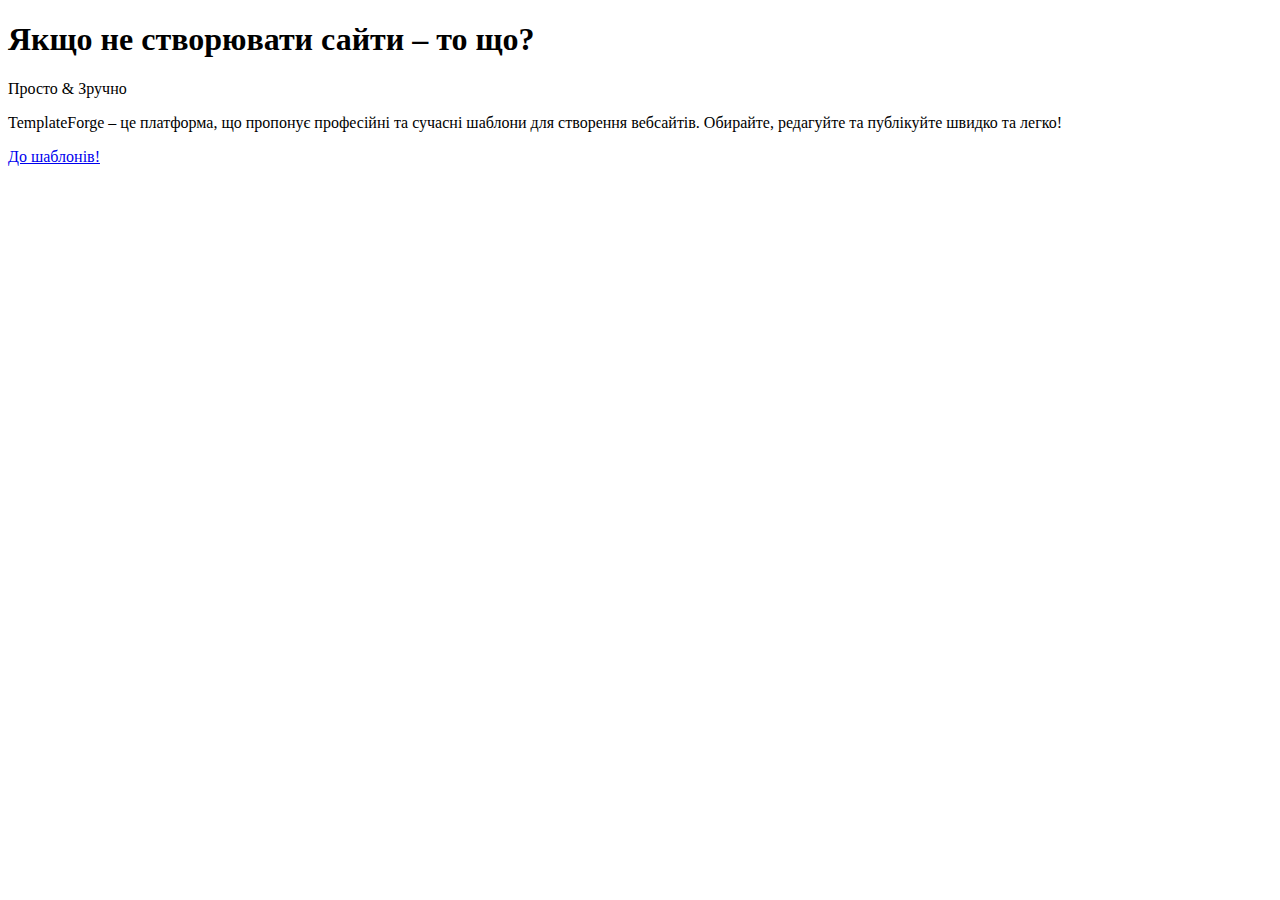
==== index.html @ 5776ce9b "gfdgdf" ====
<!DOCTYPE html>
<html lang="uk">
<head>
    <meta charset="UTF-8">
    <meta name="viewport" content="width=device-width, initial-scale=1.0">
    <title>TemplateForge</title>
    <link rel="stylesheet" href="styles.css">
    <link href="https://fonts.googleapis.com/css2?family=Montserrat:wght@300;400;700&display=swap" rel="stylesheet">
</head>
<body>
    <div class="hero">
        <div class="content">
            <h1>Якщо не створювати сайти – то що?</h1>
            <p class="subtitle">Просто & Зручно</p>
            <p class="description">
                TemplateForge – це платформа, що пропонує професійні та сучасні шаблони для створення вебсайтів. 
                Обирайте, редагуйте та публікуйте швидко та легко!
            </p>
            <a href="#" class="btn">До шаблонів!</a>
        </div>
    </div>
</body>
</html>
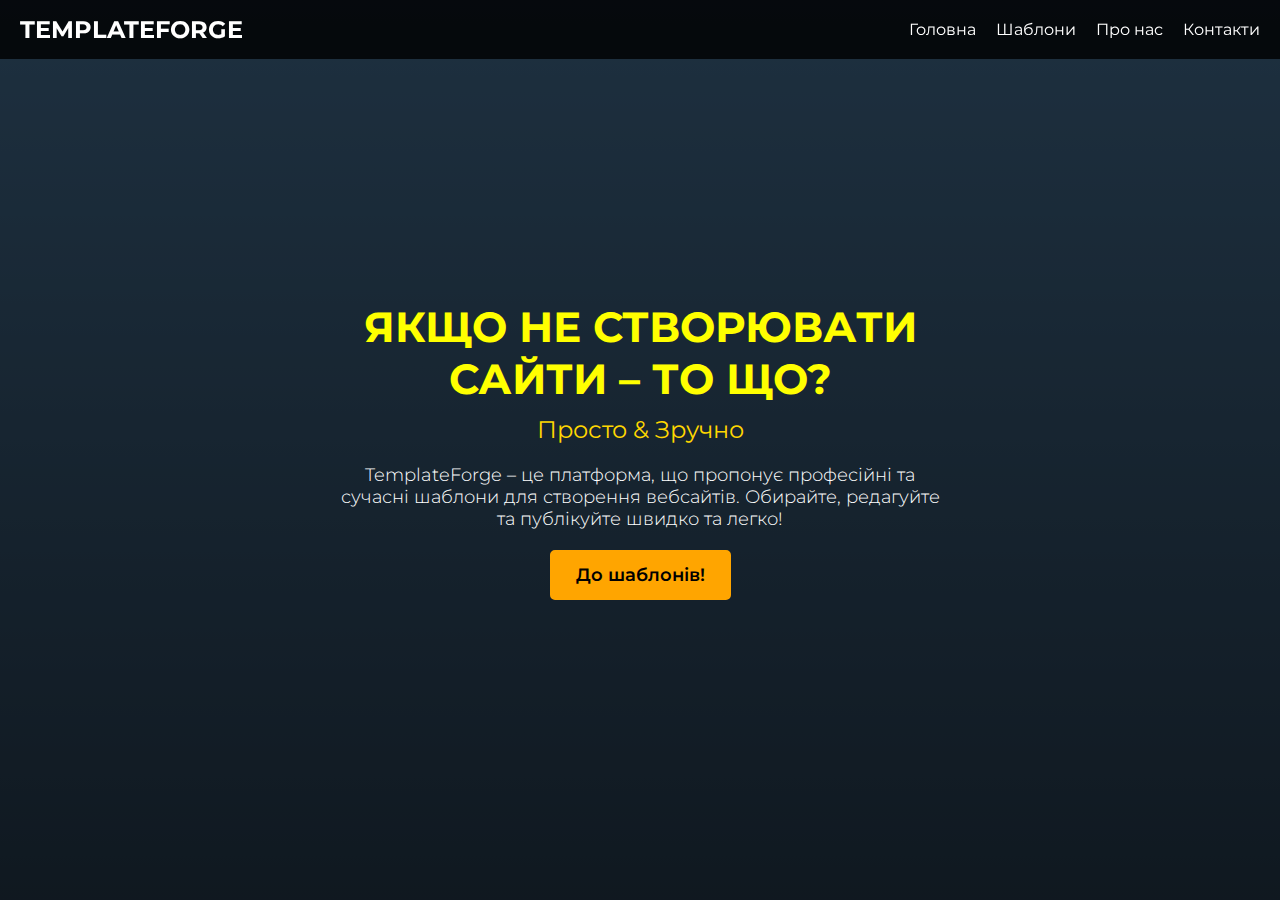
==== commit 87fbeff2: "golovna-stranica" ====
--- a/index.html
+++ b/index.html
@@ -4,10 +4,21 @@
     <meta charset="UTF-8">
     <meta name="viewport" content="width=device-width, initial-scale=1.0">
     <title>TemplateForge</title>
-    <link rel="stylesheet" href="styles.css">
-    <link href="https://fonts.googleapis.com/css2?family=Montserrat:wght@300;400;700&display=swap" rel="stylesheet">
+    <link rel="stylesheet" href="style.css">
+    <link href="https://fonts.googleapis.com/css2?family=Montserrat:wght@300;400;600;700&display=swap" rel="stylesheet">
 </head>
 <body>
+    <header>
+        <nav class="navbar">
+            <div class="logo">TemplateForge</div>
+            <ul class="nav-links">
+                <li><a href="#home">Головна</a></li>
+                <li><a href="#templates">Шаблони</a></li>
+                <li><a href="#about">Про нас</a></li>
+                <li><a href="#contact">Контакти</a></li>
+            </ul>
+        </nav>
+    </header>
     <div class="hero">
         <div class="content">
             <h1>Якщо не створювати сайти – то що?</h1>
@@ -16,8 +27,8 @@
                 TemplateForge – це платформа, що пропонує професійні та сучасні шаблони для створення вебсайтів. 
                 Обирайте, редагуйте та публікуйте швидко та легко!
             </p>
-            <a href="#" class="btn">До шаблонів!</a>
+            <a href="#templates" class="button">До шаблонів!</a>
         </div>
     </div>
 </body>
-</html>
+</html>--- a/style.css
+++ b/style.css
@@ -0,0 +1,122 @@
+
+* {
+    margin: 0;
+    padding: 0;
+    box-sizing: border-box;
+}
+
+body {
+    font-family: 'Montserrat', sans-serif;
+    background: linear-gradient(to bottom, #4b79a1, #283e51), url('background.jpg') no-repeat center center/cover;
+    height: 100vh;
+    color: black;
+    margin: 0;
+    padding: 0;
+}
+
+/* Навигационное меню */
+.navbar {
+    position: fixed;
+    top: 0;
+    width: 100%;
+    background: rgba(0, 0, 0, 0.8);
+    padding: 15px 20px;
+    display: flex;
+    justify-content: space-between;
+    align-items: center;
+    z-index: 1000;
+}
+
+.logo {
+    color: white;
+    font-size: 24px;
+    font-weight: 700;
+    text-transform: uppercase;
+}
+
+.nav-links {
+    list-style: none;
+    display: flex;
+}
+
+.nav-links li {
+    margin-left: 20px;
+}
+
+.nav-links a {
+    color: white;
+    text-decoration: none;
+    font-size: 16px;
+    transition: color 0.3s;
+}
+
+.nav-links a:hover {
+    color: #FFA500;
+}
+
+/* Hero секция */
+.hero {
+    width: 100%;
+    height: 100vh;
+    background: rgba(0, 0, 0, 0.6);
+    display: flex;
+    justify-content: center;
+    align-items: center;
+    text-align: center;
+}
+
+.content {
+    max-width: 600px;
+    color: white;
+    animation: fadeIn 1.5s ease-in-out;
+}
+
+h1 {
+    font-size: 42px;
+    font-weight: 700;
+    text-transform: uppercase;
+    color: yellow;
+}
+
+.subtitle {
+    font-size: 24px;
+    font-weight: 400;
+    color: #FFD700;
+    margin: 10px 0;
+}
+
+.description {
+    font-size: 18px;
+    font-weight: 300;
+    margin: 20px 0;
+}
+
+.button {
+    display: inline-block;
+    padding: 12px 24px;
+    background-color: #FFA500;
+    color: black;
+    font-size: 18px;
+    font-weight: 600;
+    border: 2px solid #FFA500;
+    border-radius: 5px;
+    text-decoration: none;
+    transition: 0.3s;
+}
+
+.button:hover {
+    background-color: transparent;
+    color: yellow;
+    border-color: yellow;
+    cursor: pointer;
+}
+
+.button:active {
+    transform: scale(0.98);
+}
+
+/* Анимация */
+@keyframes fadeIn {
+    0% { opacity: 0; transform: translateY(20px); }
+    100% { opacity: 1; transform: translateY(0); }
+}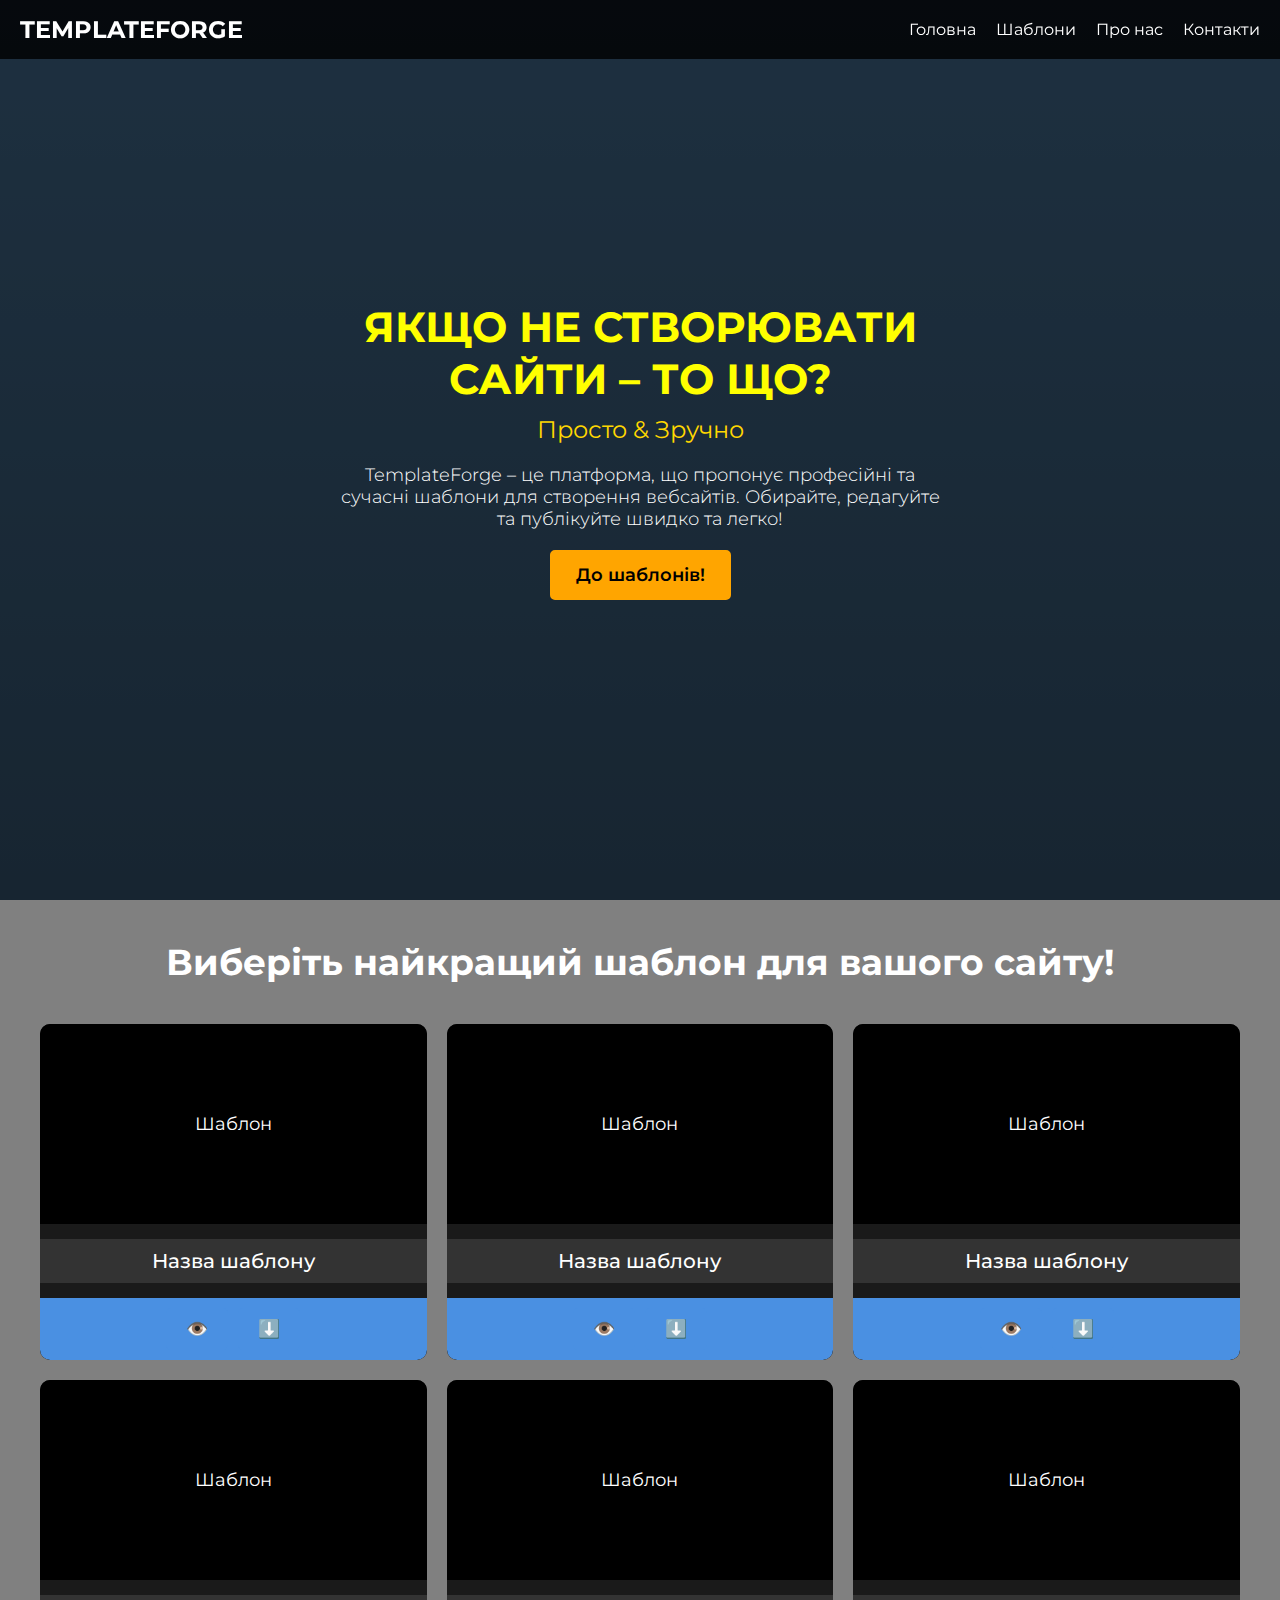
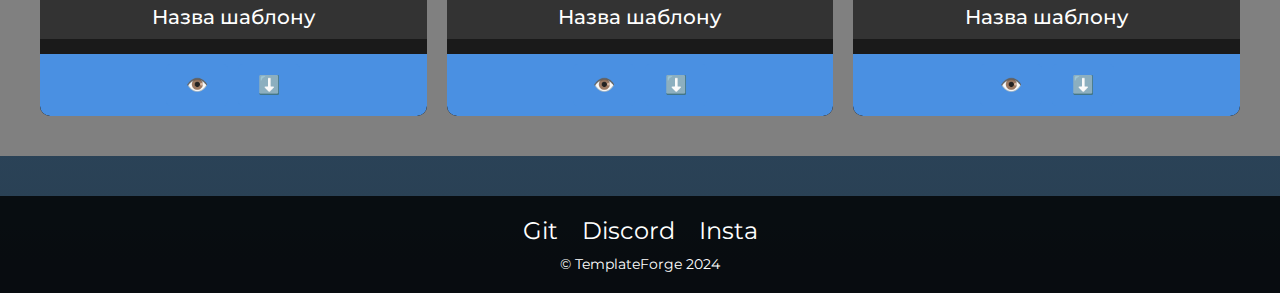
==== commit 5c8df6a4: "vtoryaya-stranica" ====
--- a/index.html
+++ b/index.html
@@ -19,7 +19,9 @@
             </ul>
         </nav>
     </header>
-    <div class="hero">
+
+    
+    <div class="hero" id="home">
         <div class="content">
             <h1>Якщо не створювати сайти – то що?</h1>
             <p class="subtitle">Просто & Зручно</p>
@@ -27,8 +29,76 @@
                 TemplateForge – це платформа, що пропонує професійні та сучасні шаблони для створення вебсайтів. 
                 Обирайте, редагуйте та публікуйте швидко та легко!
             </p>
-            <a href="#templates" class="button">До шаблонів!</a>
+            <a href="#templates" class="button" id="to-templates-btn">До шаблонів!</a>
         </div>
     </div>
-</body>
-</html>+
+    
+    <section class="templates-section" id="templates">
+        <h2>Виберіть найкращий шаблон для вашого сайту!</h2>
+        <div class="templates-grid">
+            
+            <div class="template-card">
+                <div class="template-image">Шаблон</div>
+                <h3>Назва шаблону</h3>
+                <div class="template-buttons">
+                    <a href="template-preview.html" class="preview-btn">👁️</a>
+                    <a href="#" class="download-btn" onclick="alert('Завантаження розпочато!')">⬇️</a>
+                </div>
+            </div>
+            
+            <div class="template-card">
+                <div class="template-image">Шаблон</div>
+                <h3>Назва шаблону</h3>
+                <div class="template-buttons">
+                    <a href="template-preview.html" class="preview-btn">👁️</a>
+                    <a href="#" class="download-btn" onclick="alert('Завантаження розпочато!')">⬇️</a>
+                </div>
+            </div>
+            
+            <div class="template-card">
+                <div class="template-image">Шаблон</div>
+                <h3>Назва шаблону</h3>
+                <div class="template-buttons">
+                    <a href="template-preview.html" class="preview-btn">👁️</a>
+                    <a href="#" class="download-btn" onclick="alert('Завантаження розпочато!')">⬇️</a>
+                </div>
+            </div>
+            
+            <div class="template-card">
+                <div class="template-image">Шаблон</div>
+                <h3>Назва шаблону</h3>
+                <div class="template-buttons">
+                    <a href="template-preview.html" class="preview-btn">👁️</a>
+                    <a href="#" class="download-btn" onclick="alert('Завантаження розпочато!')">⬇️</a>
+                </div>
+            </div>
+            
+            <div class="template-card">
+                <div class="template-image">Шаблон</div>
+                <h3>Назва шаблону</h3>
+                <div class="template-buttons">
+                    <a href="template-preview.html" class="preview-btn">👁️</a>
+                    <a href="#" class="download-btn" onclick="alert('Завантаження розпочато!')">⬇️</a>
+                </div>
+            </div>
+           
+            <div class="template-card">
+                <div class="template-image">Шаблон</div>
+                <h3>Назва шаблону</h3>
+                <div class="template-buttons">
+                    <a href="template-preview.html" class="preview-btn">👁️</a>
+                    <a href="#" class="download-btn" onclick="alert('Завантаження розпочато!')">⬇️</a>
+                </div>
+            </div>
+        </div>
+    </section>
+
+    
+    <footer>
+        <div class="social-links">
+            <a href="#">Git</a>
+            <a href="#">Discord</a>
+            <a href="#">Insta</a>
+        </div>
+        <p>© TemplateForge 2024--- a/style.css
+++ b/style.css
@@ -8,13 +8,13 @@
 body {
     font-family: 'Montserrat', sans-serif;
     background: linear-gradient(to bottom, #4b79a1, #283e51), url('background.jpg') no-repeat center center/cover;
-    height: 100vh;
     color: black;
     margin: 0;
     padding: 0;
-}
-
-/* Навигационное меню */
+    min-height: 100vh; 
+}
+
+
 .navbar {
     position: fixed;
     top: 0;
@@ -54,7 +54,7 @@
     color: #FFA500;
 }
 
-/* Hero секция */
+
 .hero {
     width: 100%;
     height: 100vh;
@@ -115,8 +115,113 @@
     transform: scale(0.98);
 }
 
-/* Анимация */
+
 @keyframes fadeIn {
     0% { opacity: 0; transform: translateY(20px); }
     100% { opacity: 1; transform: translateY(0); }
+}
+
+
+.templates-section {
+    background: #808080; 
+    padding: 40px 20px;
+    text-align: center;
+}
+
+.templates-section h2 {
+    font-size: 36px;
+    font-weight: 700;
+    color: white;
+    margin-bottom: 40px;
+}
+
+.templates-grid {
+    display: grid;
+    grid-template-columns: repeat(auto-fit, minmax(300px, 1fr));
+    gap: 20px;
+    max-width: 1200px;
+    margin: 0 auto;
+}
+
+.template-card {
+    background: #1a1a1a;
+    border-radius: 10px;
+    overflow: hidden;
+    transition: transform 0.3s;
+}
+
+.template-card:hover {
+    transform: scale(1.05);
+}
+
+.template-image {
+    width: 100%;
+    height: 200px;
+    background: #000;
+    color: white;
+    display: flex;
+    justify-content: center;
+    align-items: center;
+    font-size: 18px;
+}
+
+.template-card h3 {
+    color: white;
+    font-size: 20px;
+    font-weight: 500;
+    margin: 15px 0;
+    background: #333;
+    padding: 10px;
+}
+
+.template-buttons {
+    display: flex;
+    justify-content: center;
+    gap: 10px;
+    padding: 10px;
+    background: #4a90e2;
+    border-radius: 0 0 10px 10px;
+}
+
+.preview-btn, .download-btn {
+    display: inline-block;
+    padding: 10px 20px;
+    background: #4a90e2;
+    color: white;
+    text-decoration: none;
+    font-size: 18px;
+    border-radius: 5px;
+    transition: background 0.3s;
+}
+
+.preview-btn:hover, .download-btn:hover {
+    background: #357abd;
+}
+
+
+footer {
+    text-align: center;
+    padding: 20px;
+    background: rgba(0, 0, 0, 0.8);
+    color: white;
+    margin-top: 40px;
+}
+
+.social-links {
+    margin-bottom: 10px;
+}
+
+.social-links a {
+    color: white;
+    font-size: 24px;
+    margin: 0 10px;
+    text-decoration: none;
+}
+
+.social-links a:hover {
+    color: #FFA500;
+}
+
+footer p {
+    font-size: 14px;
 }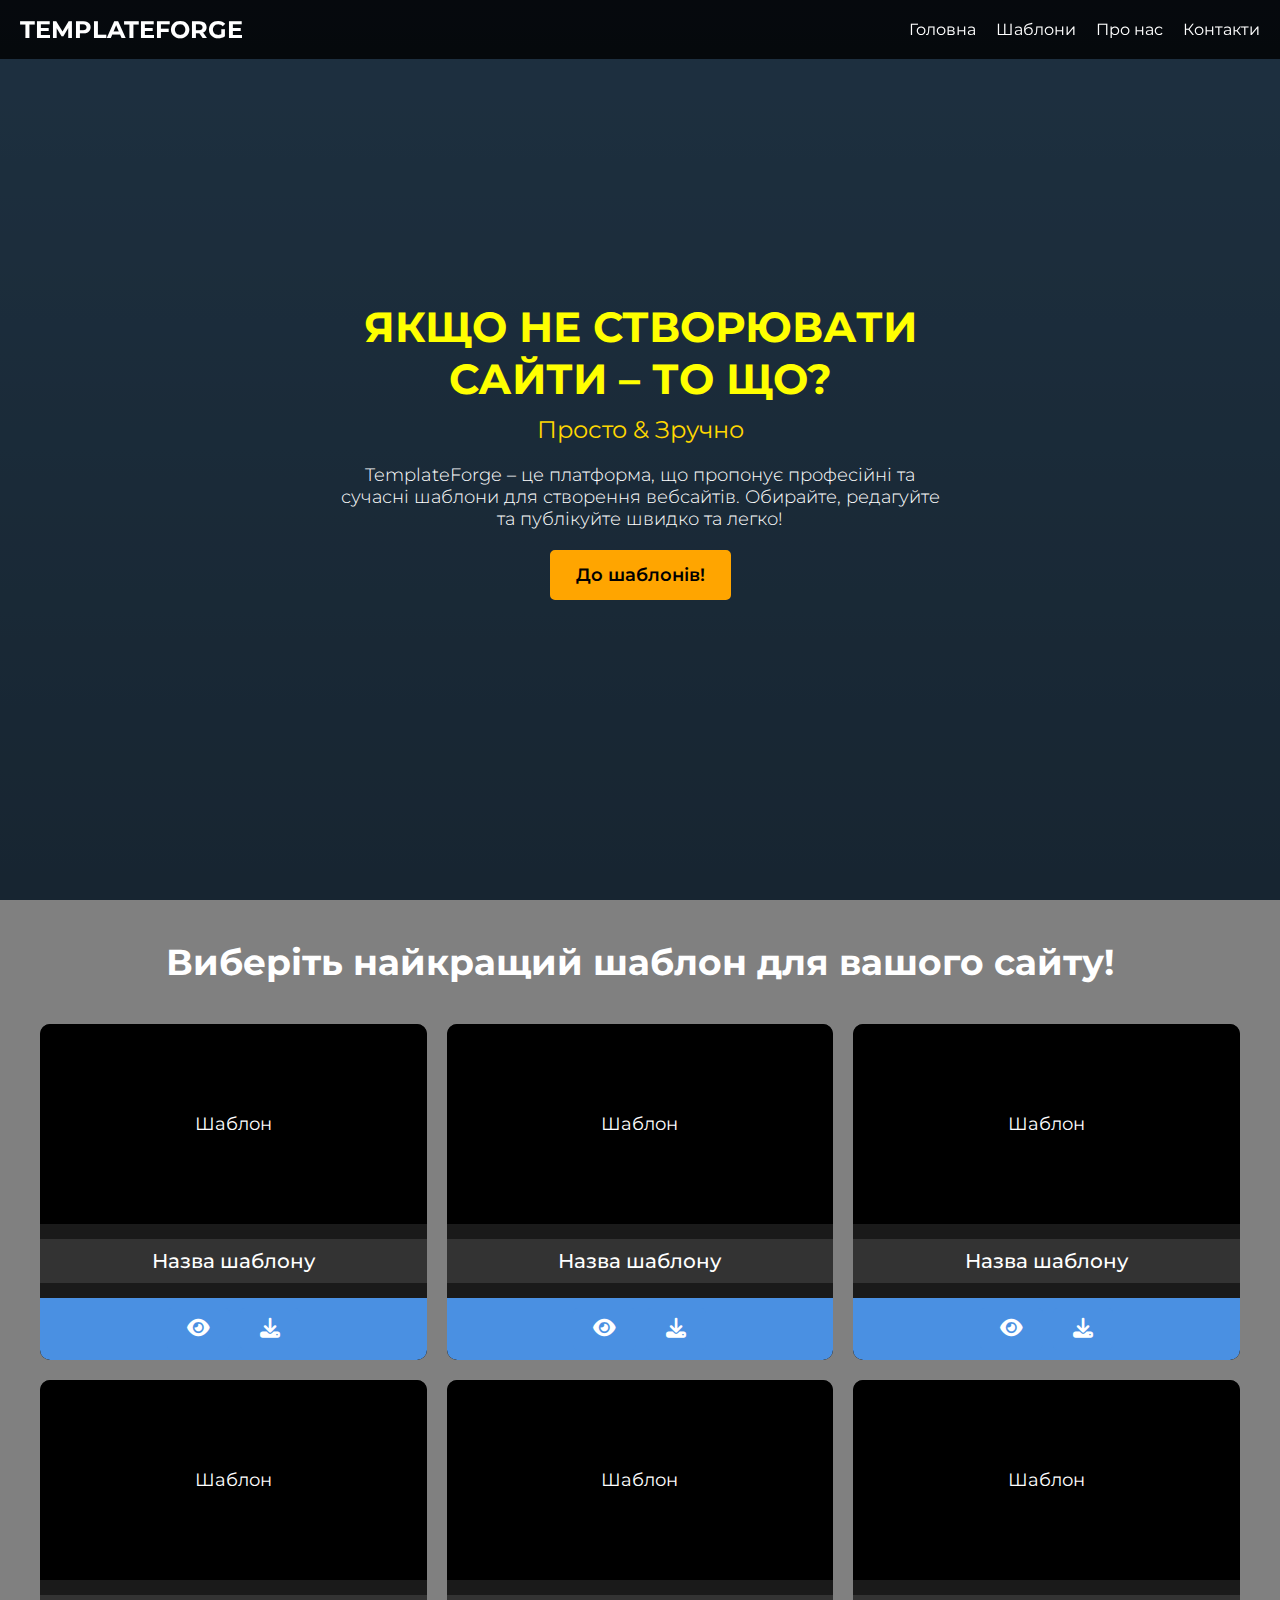
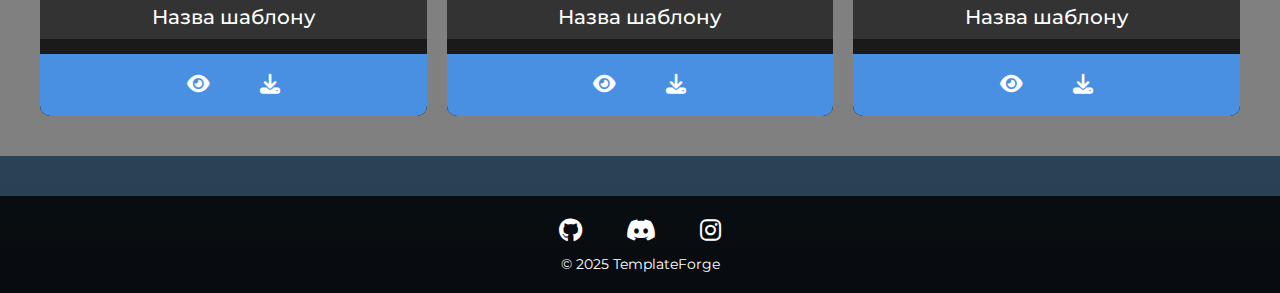
==== commit a2bfa494: "commmit" ====
--- a/index.html
+++ b/index.html
@@ -6,6 +6,8 @@
     <title>TemplateForge</title>
     <link rel="stylesheet" href="style.css">
     <link href="https://fonts.googleapis.com/css2?family=Montserrat:wght@300;400;600;700&display=swap" rel="stylesheet">
+   
+    <link rel="stylesheet" href="https://cdnjs.cloudflare.com/ajax/libs/font-awesome/6.5.1/css/all.min.css">
 </head>
 <body>
     <header>
@@ -20,7 +22,7 @@
         </nav>
     </header>
 
-    
+   
     <div class="hero" id="home">
         <div class="content">
             <h1>Якщо не створювати сайти – то що?</h1>
@@ -33,7 +35,7 @@
         </div>
     </div>
 
-    
+  
     <section class="templates-section" id="templates">
         <h2>Виберіть найкращий шаблон для вашого сайту!</h2>
         <div class="templates-grid">
@@ -42,8 +44,17 @@
                 <div class="template-image">Шаблон</div>
                 <h3>Назва шаблону</h3>
                 <div class="template-buttons">
-                    <a href="template-preview.html" class="preview-btn">👁️</a>
-                    <a href="#" class="download-btn" onclick="alert('Завантаження розпочато!')">⬇️</a>
+                    <a href="template-preview.html" class="preview-btn"><i class="fas fa-eye"></i></a>
+                    <a href="#" class="download-btn" onclick="alert('Завантаження розпочато!')"><i class="fas fa-download"></i></a>
+                </div>
+            </div>
+           
+            <div class="template-card">
+                <div class="template-image">Шаблон</div>
+                <h3>Назва шаблону</h3>
+                <div class="template-buttons">
+                    <a href="template-preview.html" class="preview-btn"><i class="fas fa-eye"></i></a>
+                    <a href="#" class="download-btn" onclick="alert('Завантаження розпочато!')"><i class="fas fa-download"></i></a>
                 </div>
             </div>
             
@@ -51,8 +62,8 @@
                 <div class="template-image">Шаблон</div>
                 <h3>Назва шаблону</h3>
                 <div class="template-buttons">
-                    <a href="template-preview.html" class="preview-btn">👁️</a>
-                    <a href="#" class="download-btn" onclick="alert('Завантаження розпочато!')">⬇️</a>
+                    <a href="template-preview.html" class="preview-btn"><i class="fas fa-eye"></i></a>
+                    <a href="#" class="download-btn" onclick="alert('Завантаження розпочато!')"><i class="fas fa-download"></i></a>
                 </div>
             </div>
             
@@ -60,8 +71,8 @@
                 <div class="template-image">Шаблон</div>
                 <h3>Назва шаблону</h3>
                 <div class="template-buttons">
-                    <a href="template-preview.html" class="preview-btn">👁️</a>
-                    <a href="#" class="download-btn" onclick="alert('Завантаження розпочато!')">⬇️</a>
+                    <a href="template-preview.html" class="preview-btn"><i class="fas fa-eye"></i></a>
+                    <a href="#" class="download-btn" onclick="alert('Завантаження розпочато!')"><i class="fas fa-download"></i></a>
                 </div>
             </div>
             
@@ -69,17 +80,8 @@
                 <div class="template-image">Шаблон</div>
                 <h3>Назва шаблону</h3>
                 <div class="template-buttons">
-                    <a href="template-preview.html" class="preview-btn">👁️</a>
-                    <a href="#" class="download-btn" onclick="alert('Завантаження розпочато!')">⬇️</a>
-                </div>
-            </div>
-            
-            <div class="template-card">
-                <div class="template-image">Шаблон</div>
-                <h3>Назва шаблону</h3>
-                <div class="template-buttons">
-                    <a href="template-preview.html" class="preview-btn">👁️</a>
-                    <a href="#" class="download-btn" onclick="alert('Завантаження розпочато!')">⬇️</a>
+                    <a href="template-preview.html" class="preview-btn"><i class="fas fa-eye"></i></a>
+                    <a href="#" class="download-btn" onclick="alert('Завантаження розпочато!')"><i class="fas fa-download"></i></a>
                 </div>
             </div>
            
@@ -87,18 +89,23 @@
                 <div class="template-image">Шаблон</div>
                 <h3>Назва шаблону</h3>
                 <div class="template-buttons">
-                    <a href="template-preview.html" class="preview-btn">👁️</a>
-                    <a href="#" class="download-btn" onclick="alert('Завантаження розпочато!')">⬇️</a>
+                    <a href="template-preview.html" class="preview-btn"><i class="fas fa-eye"></i></a>
+                    <a href="#" class="download-btn" onclick="alert('Завантаження розпочато!')"><i class="fas fa-download"></i></a>
                 </div>
             </div>
         </div>
     </section>
 
-    
+  
     <footer>
         <div class="social-links">
-            <a href="#">Git</a>
-            <a href="#">Discord</a>
-            <a href="#">Insta</a>
+            <a href="https://github.com/cureddd" target="_blank"><i class="fab fa-github"></i></a>
+            <a href="https://discordapp.com/users/cureddd" target="_blank"><i class="fab fa-discord"></i></a>
+            <a href="https://www.instagram.com/zxcureddd/#" target="_blank"><i class="fab fa-instagram"></i></a>
         </div>
-        <p>© TemplateForge 2024+        <p>© 2025 TemplateForge</p>
+    </footer>
+
+    <script src="script.js"></script>
+</body>
+</html>--- a/style.css
+++ b/style.css
@@ -1,8 +1,11 @@
-
 * {
     margin: 0;
     padding: 0;
     box-sizing: border-box;
+}
+
+html {
+    scroll-behavior: auto;
 }
 
 body {
@@ -11,7 +14,8 @@
     color: black;
     margin: 0;
     padding: 0;
-    min-height: 100vh; 
+    min-height: 100vh;
+    overflow-x: hidden;
 }
 
 
@@ -123,7 +127,7 @@
 
 
 .templates-section {
-    background: #808080; 
+    background: #808080;
     padding: 40px 20px;
     text-align: center;
 }
@@ -194,6 +198,10 @@
     transition: background 0.3s;
 }
 
+.preview-btn i, .download-btn i {
+    font-size: 20px;
+}
+
 .preview-btn:hover, .download-btn:hover {
     background: #357abd;
 }
@@ -214,12 +222,14 @@
 .social-links a {
     color: white;
     font-size: 24px;
-    margin: 0 10px;
-    text-decoration: none;
+    margin: 0 20px; 
+    text-decoration: none;
+    transition: color 0.3s, transform 0.3s;
 }
 
 .social-links a:hover {
     color: #FFA500;
+    transform: scale(1.2); /
 }
 
 footer p {
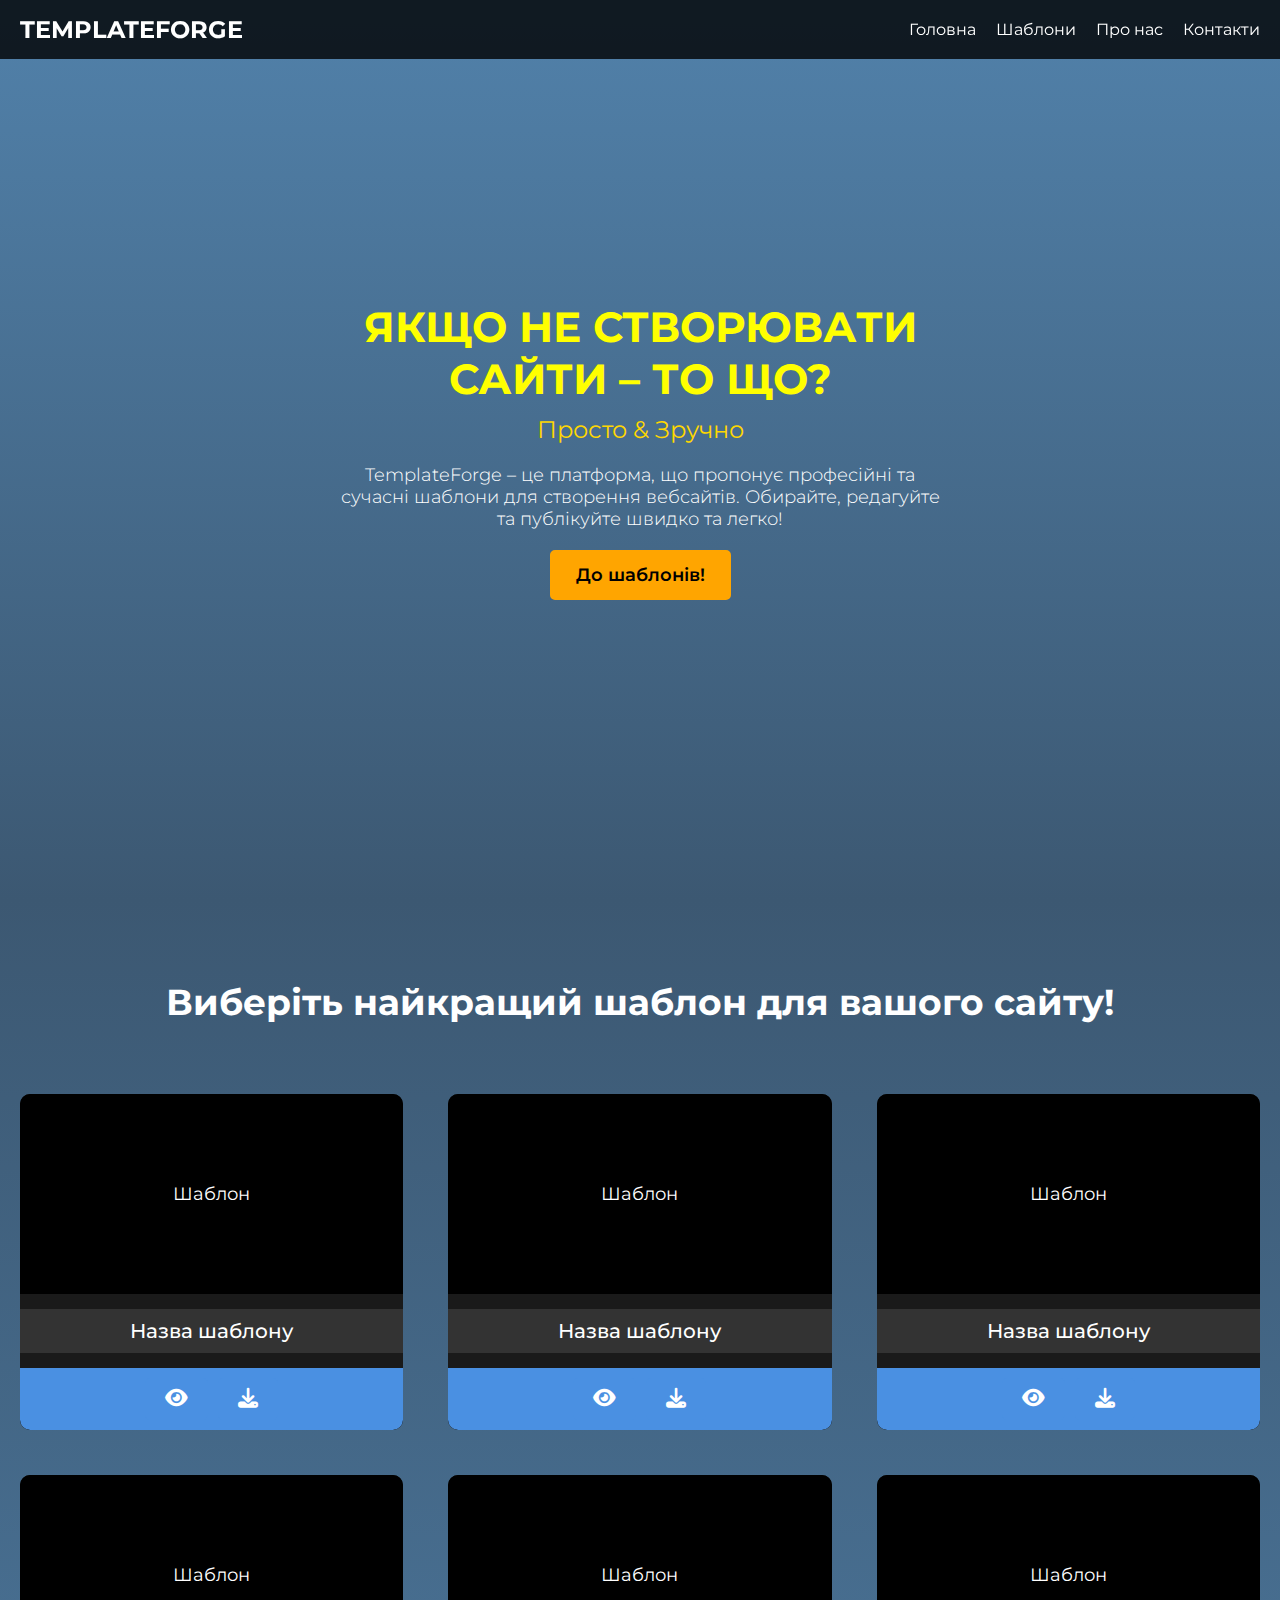
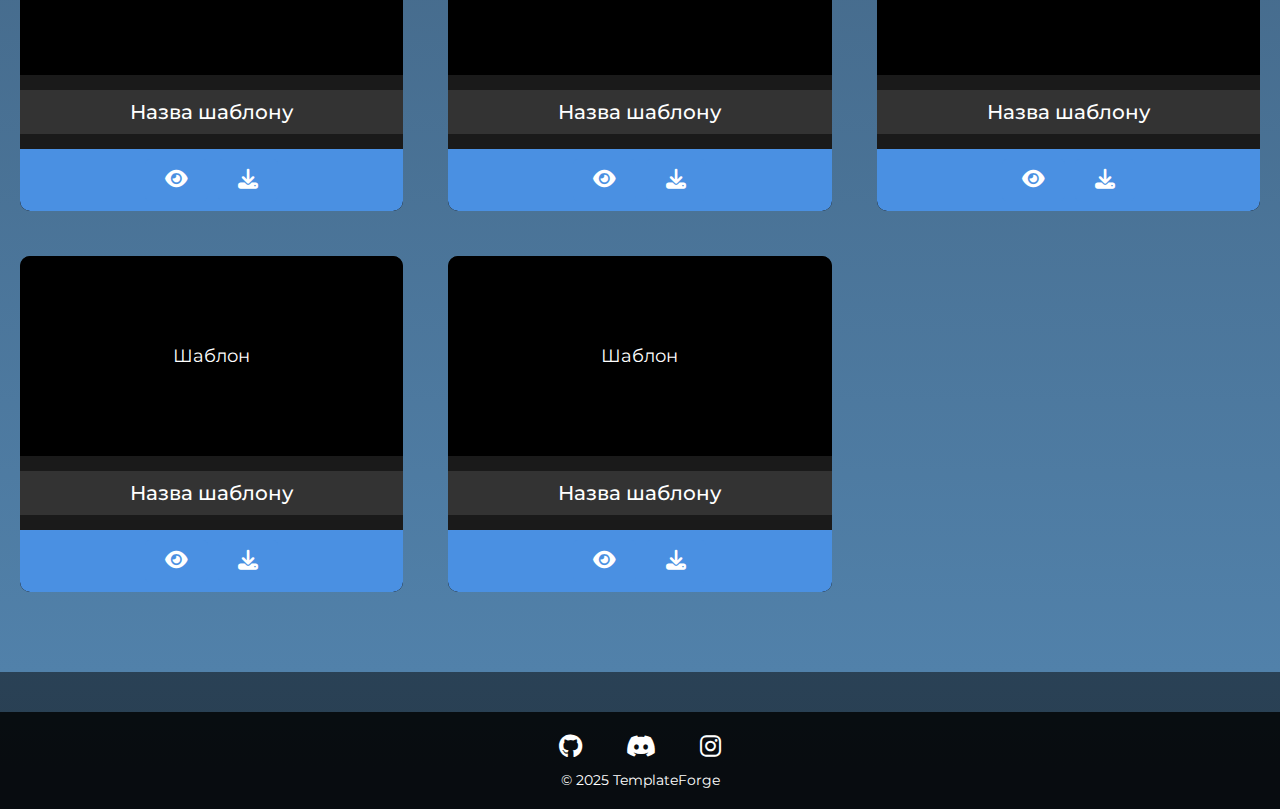
==== commit fedf68c3: "Micro commit" ====
--- a/index.html
+++ b/index.html
@@ -75,6 +75,24 @@
                     <a href="#" class="download-btn" onclick="alert('Завантаження розпочато!')"><i class="fas fa-download"></i></a>
                 </div>
             </div>
+
+            <div class="template-card">
+                <div class="template-image">Шаблон</div>
+                <h3>Назва шаблону</h3>
+                <div class="template-buttons">
+                    <a href="template-preview.html" class="preview-btn"><i class="fas fa-eye"></i></a>
+                    <a href="#" class="download-btn" onclick="alert('Завантаження розпочато!')"><i class="fas fa-download"></i></a>
+                </div>
+            </div>
+
+            <div class="template-card">
+                <div class="template-image">Шаблон</div>
+                <h3>Назва шаблону</h3>
+                <div class="template-buttons">
+                    <a href="template-preview.html" class="preview-btn"><i class="fas fa-eye"></i></a>
+                    <a href="#" class="download-btn" onclick="alert('Завантаження розпочато!')"><i class="fas fa-download"></i></a>
+                </div>
+            </div>
             
             <div class="template-card">
                 <div class="template-image">Шаблон</div>
--- a/style.css
+++ b/style.css
@@ -62,7 +62,7 @@
 .hero {
     width: 100%;
     height: 100vh;
-    background: rgba(0, 0, 0, 0.6);
+    background: linear-gradient(to bottom, #5181aa, #3c5872);
     display: flex;
     justify-content: center;
     align-items: center;
@@ -127,12 +127,14 @@
 
 
 .templates-section {
-    background: #808080;
+    background: linear-gradient(to top, #5181aa, #3c5872);
     padding: 40px 20px;
     text-align: center;
 }
 
 .templates-section h2 {
+    padding-top:40px; 
+    padding-bottom:30px;
     font-size: 36px;
     font-weight: 700;
     color: white;
@@ -141,9 +143,10 @@
 
 .templates-grid {
     display: grid;
-    grid-template-columns: repeat(auto-fit, minmax(300px, 1fr));
-    gap: 20px;
-    max-width: 1200px;
+    padding-bottom:40px;
+    grid-template-columns: repeat(auto-fit, minmax(370px, 1fr));
+    gap: 45px;
+    max-width: 1700px;
     margin: 0 auto;
 }
 
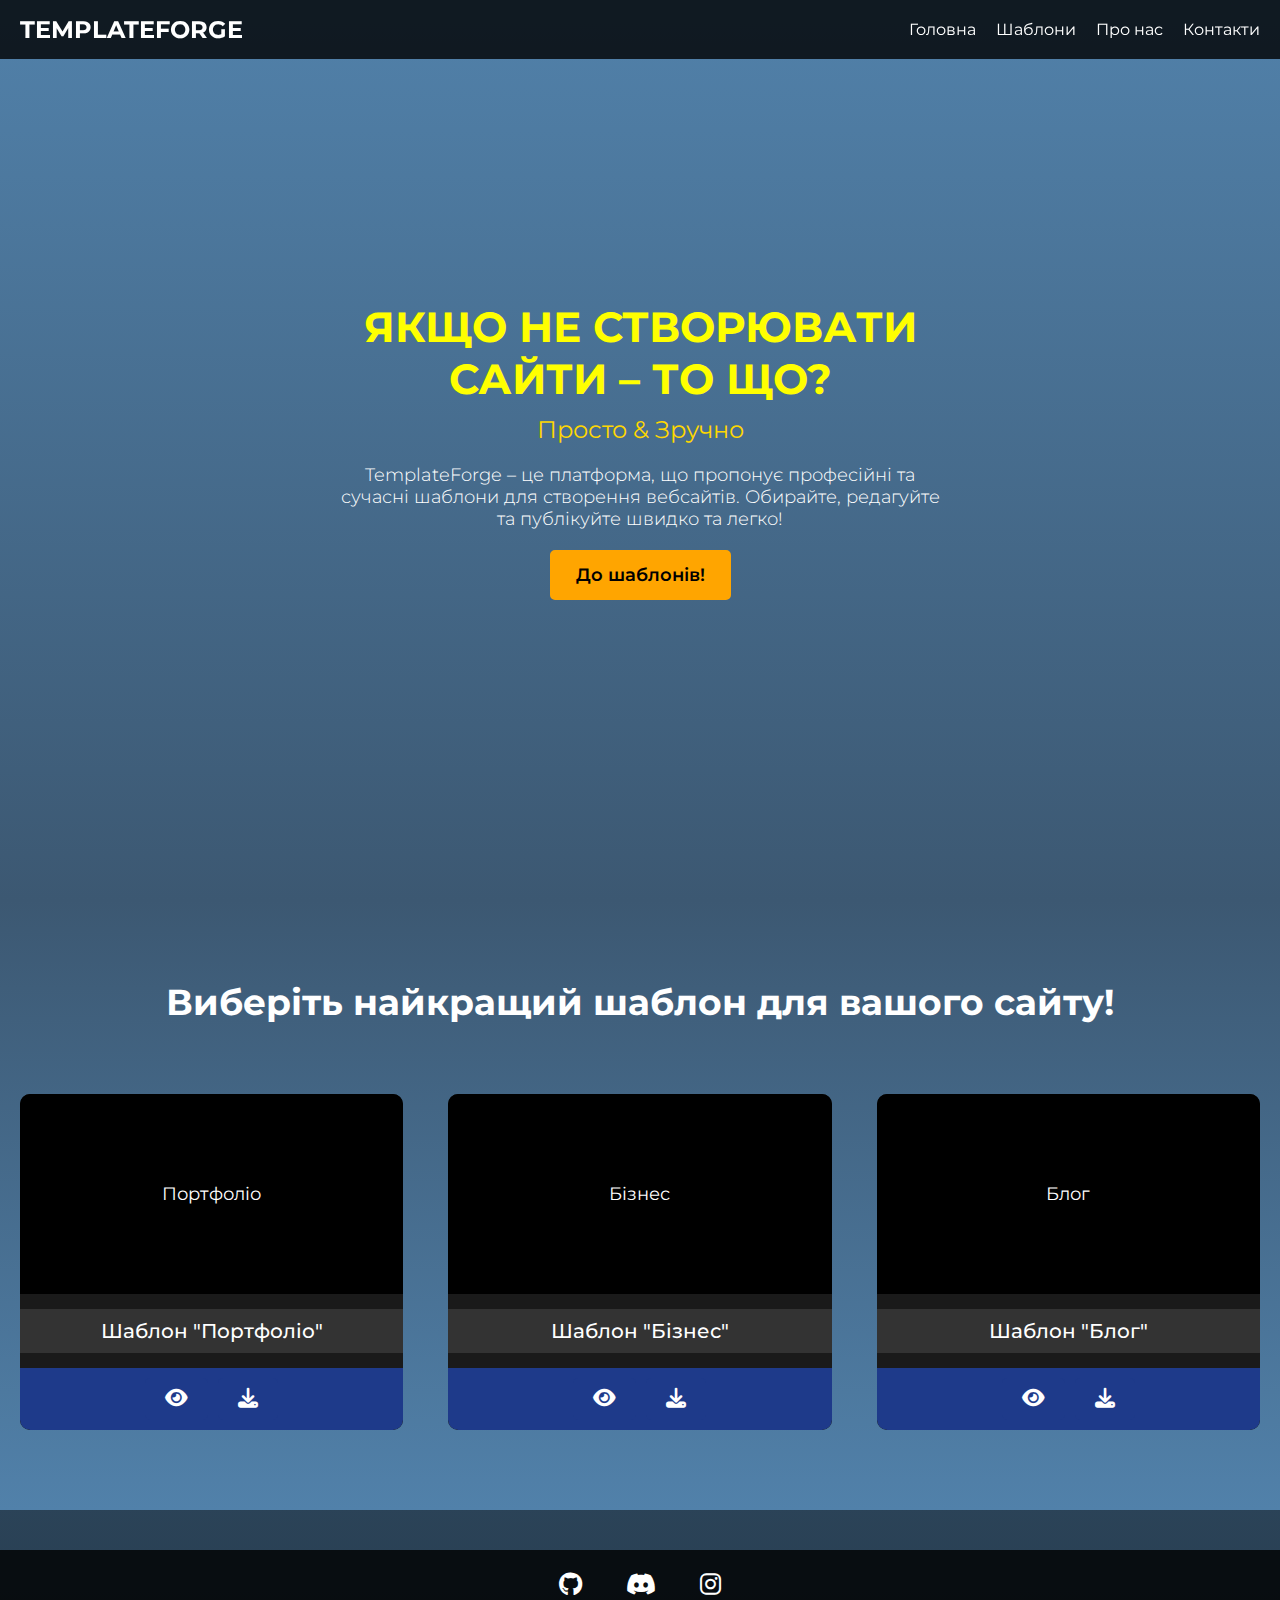
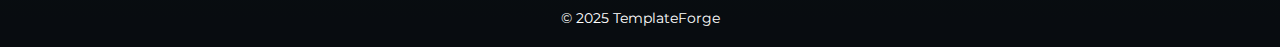
==== commit 41f64ee1: "asdasdd" ====
--- a/index.html
+++ b/index.html
@@ -6,7 +6,6 @@
     <title>TemplateForge</title>
     <link rel="stylesheet" href="style.css">
     <link href="https://fonts.googleapis.com/css2?family=Montserrat:wght@300;400;600;700&display=swap" rel="stylesheet">
-   
     <link rel="stylesheet" href="https://cdnjs.cloudflare.com/ajax/libs/font-awesome/6.5.1/css/all.min.css">
 </head>
 <body>
@@ -22,7 +21,6 @@
         </nav>
     </header>
 
-   
     <div class="hero" id="home">
         <div class="content">
             <h1>Якщо не створювати сайти – то що?</h1>
@@ -31,94 +29,44 @@
                 TemplateForge – це платформа, що пропонує професійні та сучасні шаблони для створення вебсайтів. 
                 Обирайте, редагуйте та публікуйте швидко та легко!
             </p>
-            <a href="#templates" class="button" id="to-templates-btn">До шаблонів!</a>
+            <a href="#templates" class="button" id="toTemplatesBtn">До шаблонів!</a>
         </div>
     </div>
 
-  
     <section class="templates-section" id="templates">
         <h2>Виберіть найкращий шаблон для вашого сайту!</h2>
         <div class="templates-grid">
-            
             <div class="template-card">
-                <div class="template-image">Шаблон</div>
-                <h3>Назва шаблону</h3>
+                <div class="template-image">Портфоліо</div>
+                <h3>Шаблон "Портфоліо"</h3>
                 <div class="template-buttons">
-                    <a href="template-preview.html" class="preview-btn"><i class="fas fa-eye"></i></a>
-                    <a href="#" class="download-btn" onclick="alert('Завантаження розпочато!')"><i class="fas fa-download"></i></a>
+                    <a href="template-portfolio.html" class="preview-btn"><i class="fas fa-eye"></i></a>
+                    <a href="template-portfolio.html" class="download-btn" download><i class="fas fa-download"></i></a>
                 </div>
             </div>
-           
             <div class="template-card">
-                <div class="template-image">Шаблон</div>
-                <h3>Назва шаблону</h3>
+                <div class="template-image">Бізнес</div>
+                <h3>Шаблон "Бізнес"</h3>
                 <div class="template-buttons">
-                    <a href="template-preview.html" class="preview-btn"><i class="fas fa-eye"></i></a>
-                    <a href="#" class="download-btn" onclick="alert('Завантаження розпочато!')"><i class="fas fa-download"></i></a>
+                    <a href="template-business.html" class="preview-btn"><i class="fas fa-eye"></i></a>
+                    <a href="template-business.html" class="download-btn" download><i class="fas fa-download"></i></a>
                 </div>
             </div>
-            
             <div class="template-card">
-                <div class="template-image">Шаблон</div>
-                <h3>Назва шаблону</h3>
+                <div class="template-image">Блог</div>
+                <h3>Шаблон "Блог"</h3>
                 <div class="template-buttons">
-                    <a href="template-preview.html" class="preview-btn"><i class="fas fa-eye"></i></a>
-                    <a href="#" class="download-btn" onclick="alert('Завантаження розпочато!')"><i class="fas fa-download"></i></a>
-                </div>
-            </div>
-            
-            <div class="template-card">
-                <div class="template-image">Шаблон</div>
-                <h3>Назва шаблону</h3>
-                <div class="template-buttons">
-                    <a href="template-preview.html" class="preview-btn"><i class="fas fa-eye"></i></a>
-                    <a href="#" class="download-btn" onclick="alert('Завантаження розпочато!')"><i class="fas fa-download"></i></a>
-                </div>
-            </div>
-
-            <div class="template-card">
-                <div class="template-image">Шаблон</div>
-                <h3>Назва шаблону</h3>
-                <div class="template-buttons">
-                    <a href="template-preview.html" class="preview-btn"><i class="fas fa-eye"></i></a>
-                    <a href="#" class="download-btn" onclick="alert('Завантаження розпочато!')"><i class="fas fa-download"></i></a>
-                </div>
-            </div>
-
-            <div class="template-card">
-                <div class="template-image">Шаблон</div>
-                <h3>Назва шаблону</h3>
-                <div class="template-buttons">
-                    <a href="template-preview.html" class="preview-btn"><i class="fas fa-eye"></i></a>
-                    <a href="#" class="download-btn" onclick="alert('Завантаження розпочато!')"><i class="fas fa-download"></i></a>
-                </div>
-            </div>
-            
-            <div class="template-card">
-                <div class="template-image">Шаблон</div>
-                <h3>Назва шаблону</h3>
-                <div class="template-buttons">
-                    <a href="template-preview.html" class="preview-btn"><i class="fas fa-eye"></i></a>
-                    <a href="#" class="download-btn" onclick="alert('Завантаження розпочато!')"><i class="fas fa-download"></i></a>
-                </div>
-            </div>
-           
-            <div class="template-card">
-                <div class="template-image">Шаблон</div>
-                <h3>Назва шаблону</h3>
-                <div class="template-buttons">
-                    <a href="template-preview.html" class="preview-btn"><i class="fas fa-eye"></i></a>
-                    <a href="#" class="download-btn" onclick="alert('Завантаження розпочато!')"><i class="fas fa-download"></i></a>
+                    <a href="template-blog.html" class="preview-btn"><i class="fas fa-eye"></i></a>
+                    <a href="template-blog.html" class="download-btn" download><i class="fas fa-download"></i></a>
                 </div>
             </div>
         </div>
     </section>
 
-  
     <footer>
         <div class="social-links">
             <a href="https://github.com/cureddd" target="_blank"><i class="fab fa-github"></i></a>
-            <a href="https://discordapp.com/users/cureddd" target="_blank"><i class="fab fa-discord"></i></a>
+            <a href="https://discordapp.com/users/460367770975076352" target="_blank"><i class="fab fa-discord"></i></a>
             <a href="https://www.instagram.com/zxcureddd/#" target="_blank"><i class="fab fa-instagram"></i></a>
         </div>
         <p>© 2025 TemplateForge</p>
--- a/style.css
+++ b/style.css
@@ -1,3 +1,4 @@
+
 * {
     margin: 0;
     padding: 0;
@@ -18,7 +19,6 @@
     overflow-x: hidden;
 }
 
-
 .navbar {
     position: fixed;
     top: 0;
@@ -58,7 +58,6 @@
     color: #FFA500;
 }
 
-
 .hero {
     width: 100%;
     height: 100vh;
@@ -119,12 +118,10 @@
     transform: scale(0.98);
 }
 
-
 @keyframes fadeIn {
     0% { opacity: 0; transform: translateY(20px); }
     100% { opacity: 1; transform: translateY(0); }
 }
-
 
 .templates-section {
     background: linear-gradient(to top, #5181aa, #3c5872);
@@ -133,8 +130,8 @@
 }
 
 .templates-section h2 {
-    padding-top:40px; 
-    padding-bottom:30px;
+    padding-top: 40px;
+    padding-bottom: 30px;
     font-size: 36px;
     font-weight: 700;
     color: white;
@@ -143,7 +140,7 @@
 
 .templates-grid {
     display: grid;
-    padding-bottom:40px;
+    padding-bottom: 40px;
     grid-template-columns: repeat(auto-fit, minmax(370px, 1fr));
     gap: 45px;
     max-width: 1700px;
@@ -186,14 +183,14 @@
     justify-content: center;
     gap: 10px;
     padding: 10px;
-    background: #4a90e2;
+    background: #1E3A8A; /* Тёмно-синий */
     border-radius: 0 0 10px 10px;
 }
 
 .preview-btn, .download-btn {
     display: inline-block;
     padding: 10px 20px;
-    background: #4a90e2;
+    background: #1E3A8A; /* Тёмно-синий */
     color: white;
     text-decoration: none;
     font-size: 18px;
@@ -206,9 +203,8 @@
 }
 
 .preview-btn:hover, .download-btn:hover {
-    background: #357abd;
-}
-
+    background: #3B82F6; /* Светлее синий для ховер-эффекта */
+}
 
 footer {
     text-align: center;
@@ -225,16 +221,16 @@
 .social-links a {
     color: white;
     font-size: 24px;
-    margin: 0 20px; 
+    margin: 0 20px;
     text-decoration: none;
     transition: color 0.3s, transform 0.3s;
 }
 
 .social-links a:hover {
     color: #FFA500;
-    transform: scale(1.2); /
+    transform: scale(1.2);
 }
 
 footer p {
     font-size: 14px;
-}+}
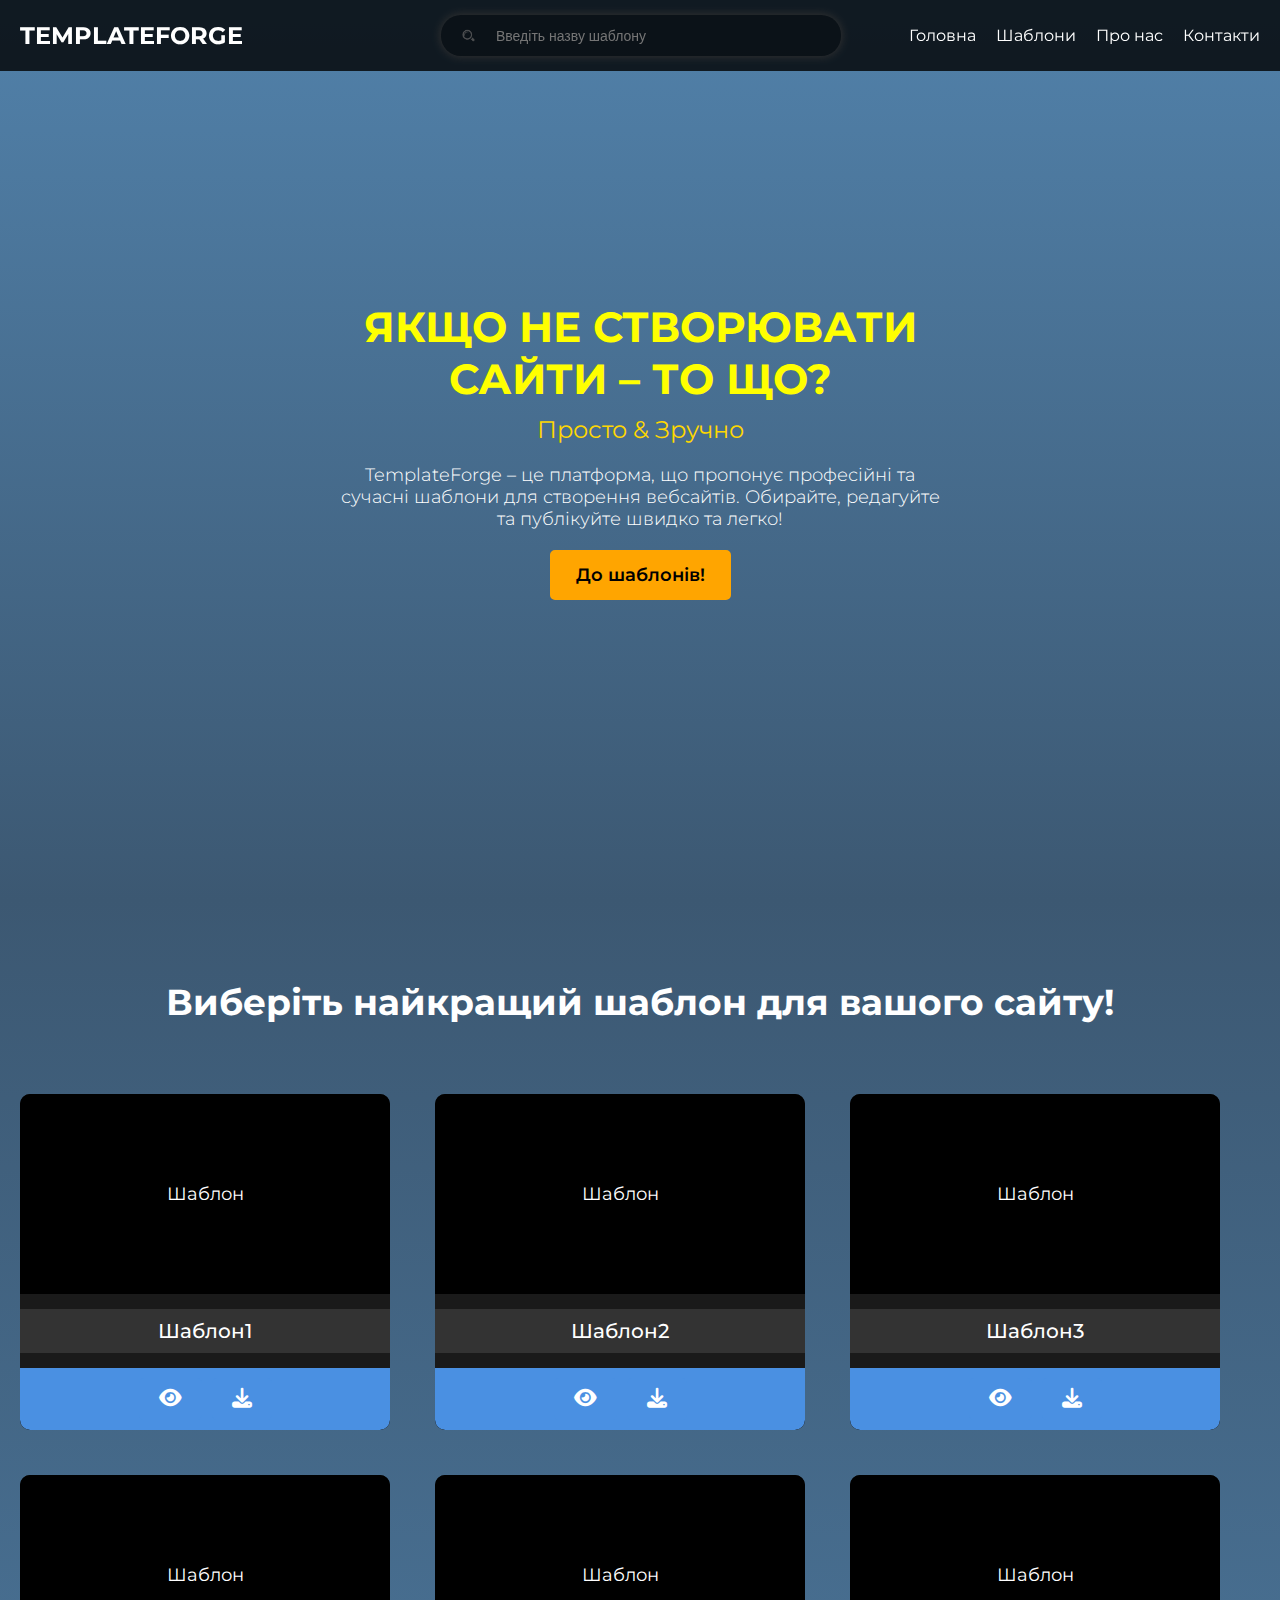
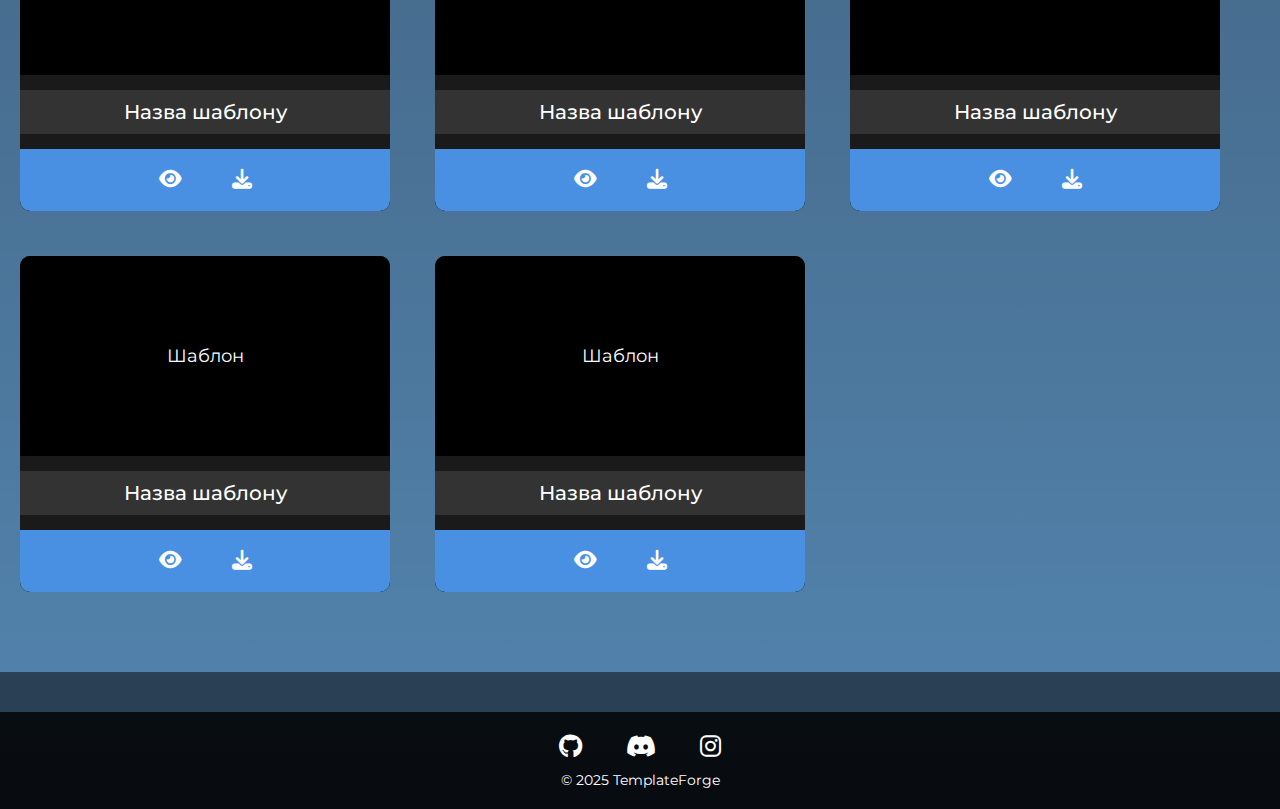
==== commit 581e94c4: "Added search" ====
--- a/index.html
+++ b/index.html
@@ -6,12 +6,17 @@
     <title>TemplateForge</title>
     <link rel="stylesheet" href="style.css">
     <link href="https://fonts.googleapis.com/css2?family=Montserrat:wght@300;400;600;700&display=swap" rel="stylesheet">
+   
     <link rel="stylesheet" href="https://cdnjs.cloudflare.com/ajax/libs/font-awesome/6.5.1/css/all.min.css">
 </head>
 <body>
     <header>
         <nav class="navbar">
             <div class="logo">TemplateForge</div>
+            <form class="search">
+                <img src="images/search.png" class="enter-img">
+                <input type="search" class="input-search" placeholder="Введіть назву шаблону">
+            </form>
             <ul class="nav-links">
                 <li><a href="#home">Головна</a></li>
                 <li><a href="#templates">Шаблони</a></li>
@@ -21,6 +26,7 @@
         </nav>
     </header>
 
+   
     <div class="hero" id="home">
         <div class="content">
             <h1>Якщо не створювати сайти – то що?</h1>
@@ -29,44 +35,94 @@
                 TemplateForge – це платформа, що пропонує професійні та сучасні шаблони для створення вебсайтів. 
                 Обирайте, редагуйте та публікуйте швидко та легко!
             </p>
-            <a href="#templates" class="button" id="toTemplatesBtn">До шаблонів!</a>
+            <a href="#templates" class="button" id="to-templates-btn">До шаблонів!</a>
         </div>
     </div>
 
+  
     <section class="templates-section" id="templates">
         <h2>Виберіть найкращий шаблон для вашого сайту!</h2>
         <div class="templates-grid">
+            
             <div class="template-card">
-                <div class="template-image">Портфоліо</div>
-                <h3>Шаблон "Портфоліо"</h3>
+                <div class="template-image">Шаблон</div>
+                <h3>Шаблон1</h3>
                 <div class="template-buttons">
-                    <a href="template-portfolio.html" class="preview-btn"><i class="fas fa-eye"></i></a>
-                    <a href="template-portfolio.html" class="download-btn" download><i class="fas fa-download"></i></a>
+                    <a href="template-preview.html" class="preview-btn"><i class="fas fa-eye"></i></a>
+                    <a href="#" class="download-btn" onclick="alert('Завантаження розпочато!')"><i class="fas fa-download"></i></a>
                 </div>
             </div>
+           
             <div class="template-card">
-                <div class="template-image">Бізнес</div>
-                <h3>Шаблон "Бізнес"</h3>
+                <div class="template-image">Шаблон</div>
+                <h3>Шаблон2</h3>
                 <div class="template-buttons">
-                    <a href="template-business.html" class="preview-btn"><i class="fas fa-eye"></i></a>
-                    <a href="template-business.html" class="download-btn" download><i class="fas fa-download"></i></a>
+                    <a href="template-preview.html" class="preview-btn"><i class="fas fa-eye"></i></a>
+                    <a href="#" class="download-btn" onclick="alert('Завантаження розпочато!')"><i class="fas fa-download"></i></a>
                 </div>
             </div>
+            
             <div class="template-card">
-                <div class="template-image">Блог</div>
-                <h3>Шаблон "Блог"</h3>
+                <div class="template-image">Шаблон</div>
+                <h3>Шаблон3</h3>
                 <div class="template-buttons">
-                    <a href="template-blog.html" class="preview-btn"><i class="fas fa-eye"></i></a>
-                    <a href="template-blog.html" class="download-btn" download><i class="fas fa-download"></i></a>
+                    <a href="template-preview.html" class="preview-btn"><i class="fas fa-eye"></i></a>
+                    <a href="#" class="download-btn" onclick="alert('Завантаження розпочато!')"><i class="fas fa-download"></i></a>
+                </div>
+            </div>
+            
+            <div class="template-card">
+                <div class="template-image">Шаблон</div>
+                <h3>Назва шаблону</h3>
+                <div class="template-buttons">
+                    <a href="template-preview.html" class="preview-btn"><i class="fas fa-eye"></i></a>
+                    <a href="#" class="download-btn" onclick="alert('Завантаження розпочато!')"><i class="fas fa-download"></i></a>
+                </div>
+            </div>
+
+            <div class="template-card">
+                <div class="template-image">Шаблон</div>
+                <h3>Назва шаблону</h3>
+                <div class="template-buttons">
+                    <a href="template-preview.html" class="preview-btn"><i class="fas fa-eye"></i></a>
+                    <a href="#" class="download-btn" onclick="alert('Завантаження розпочато!')"><i class="fas fa-download"></i></a>
+                </div>
+            </div>
+
+            <div class="template-card">
+                <div class="template-image">Шаблон</div>
+                <h3>Назва шаблону</h3>
+                <div class="template-buttons">
+                    <a href="template-preview.html" class="preview-btn"><i class="fas fa-eye"></i></a>
+                    <a href="#" class="download-btn" onclick="alert('Завантаження розпочато!')"><i class="fas fa-download"></i></a>
+                </div>
+            </div>
+            
+            <div class="template-card">
+                <div class="template-image">Шаблон</div>
+                <h3>Назва шаблону</h3>
+                <div class="template-buttons">
+                    <a href="template-preview.html" class="preview-btn"><i class="fas fa-eye"></i></a>
+                    <a href="#" class="download-btn" onclick="alert('Завантаження розпочато!')"><i class="fas fa-download"></i></a>
+                </div>
+            </div>
+           
+            <div class="template-card">
+                <div class="template-image">Шаблон</div>
+                <h3>Назва шаблону</h3>
+                <div class="template-buttons">
+                    <a href="template-preview.html" class="preview-btn"><i class="fas fa-eye"></i></a>
+                    <a href="#" class="download-btn" onclick="alert('Завантаження розпочато!')"><i class="fas fa-download"></i></a>
                 </div>
             </div>
         </div>
     </section>
 
+  
     <footer>
         <div class="social-links">
             <a href="https://github.com/cureddd" target="_blank"><i class="fab fa-github"></i></a>
-            <a href="https://discordapp.com/users/460367770975076352" target="_blank"><i class="fab fa-discord"></i></a>
+            <a href="https://discordapp.com/users/cureddd" target="_blank"><i class="fab fa-discord"></i></a>
             <a href="https://www.instagram.com/zxcureddd/#" target="_blank"><i class="fab fa-instagram"></i></a>
         </div>
         <p>© 2025 TemplateForge</p>
--- a/style.css
+++ b/style.css
@@ -1,4 +1,3 @@
-
 * {
     margin: 0;
     padding: 0;
@@ -19,6 +18,7 @@
     overflow-x: hidden;
 }
 
+
 .navbar {
     position: fixed;
     top: 0;
@@ -31,6 +31,32 @@
     z-index: 1000;
 }
 
+.search {
+    display: flex;
+    background: rgba(0, 0, 0, 0.3);
+    padding: 3px 10px;
+    border-radius: 20px;
+    max-width: 400px;
+    width: 100%;
+    margin-right: -150px;
+    box-shadow: 0 0 8px 1px rgb(49, 49, 49);
+}
+
+.enter-img {
+    width: 35px;
+    height: 35px;
+    margin-right: 10px;
+}
+
+.input-search {
+    color: rgb(150, 146, 146);
+    border: none;
+    outline: none;
+    font-size: 14px;
+    flex-grow: 1;
+    background: transparent;
+}
+
 .logo {
     color: white;
     font-size: 24px;
@@ -57,6 +83,7 @@
 .nav-links a:hover {
     color: #FFA500;
 }
+
 
 .hero {
     width: 100%;
@@ -118,10 +145,12 @@
     transform: scale(0.98);
 }
 
+
 @keyframes fadeIn {
     0% { opacity: 0; transform: translateY(20px); }
     100% { opacity: 1; transform: translateY(0); }
 }
+
 
 .templates-section {
     background: linear-gradient(to top, #5181aa, #3c5872);
@@ -130,8 +159,8 @@
 }
 
 .templates-section h2 {
-    padding-top: 40px;
-    padding-bottom: 30px;
+    padding-top:40px; 
+    padding-bottom:30px;
     font-size: 36px;
     font-weight: 700;
     color: white;
@@ -140,8 +169,8 @@
 
 .templates-grid {
     display: grid;
-    padding-bottom: 40px;
-    grid-template-columns: repeat(auto-fit, minmax(370px, 1fr));
+    padding-bottom:40px;
+    grid-template-columns: repeat(auto-fit, minmax(370px, 370px));
     gap: 45px;
     max-width: 1700px;
     margin: 0 auto;
@@ -183,14 +212,14 @@
     justify-content: center;
     gap: 10px;
     padding: 10px;
-    background: #1E3A8A; /* Тёмно-синий */
+    background: #4a90e2;
     border-radius: 0 0 10px 10px;
 }
 
 .preview-btn, .download-btn {
     display: inline-block;
     padding: 10px 20px;
-    background: #1E3A8A; /* Тёмно-синий */
+    background: #4a90e2;
     color: white;
     text-decoration: none;
     font-size: 18px;
@@ -203,8 +232,9 @@
 }
 
 .preview-btn:hover, .download-btn:hover {
-    background: #3B82F6; /* Светлее синий для ховер-эффекта */
-}
+    background: #357abd;
+}
+
 
 footer {
     text-align: center;
@@ -221,16 +251,16 @@
 .social-links a {
     color: white;
     font-size: 24px;
-    margin: 0 20px;
+    margin: 0 20px; 
     text-decoration: none;
     transition: color 0.3s, transform 0.3s;
 }
 
 .social-links a:hover {
     color: #FFA500;
-    transform: scale(1.2);
+    transform: scale(1.2); /
 }
 
 footer p {
     font-size: 14px;
-}
+}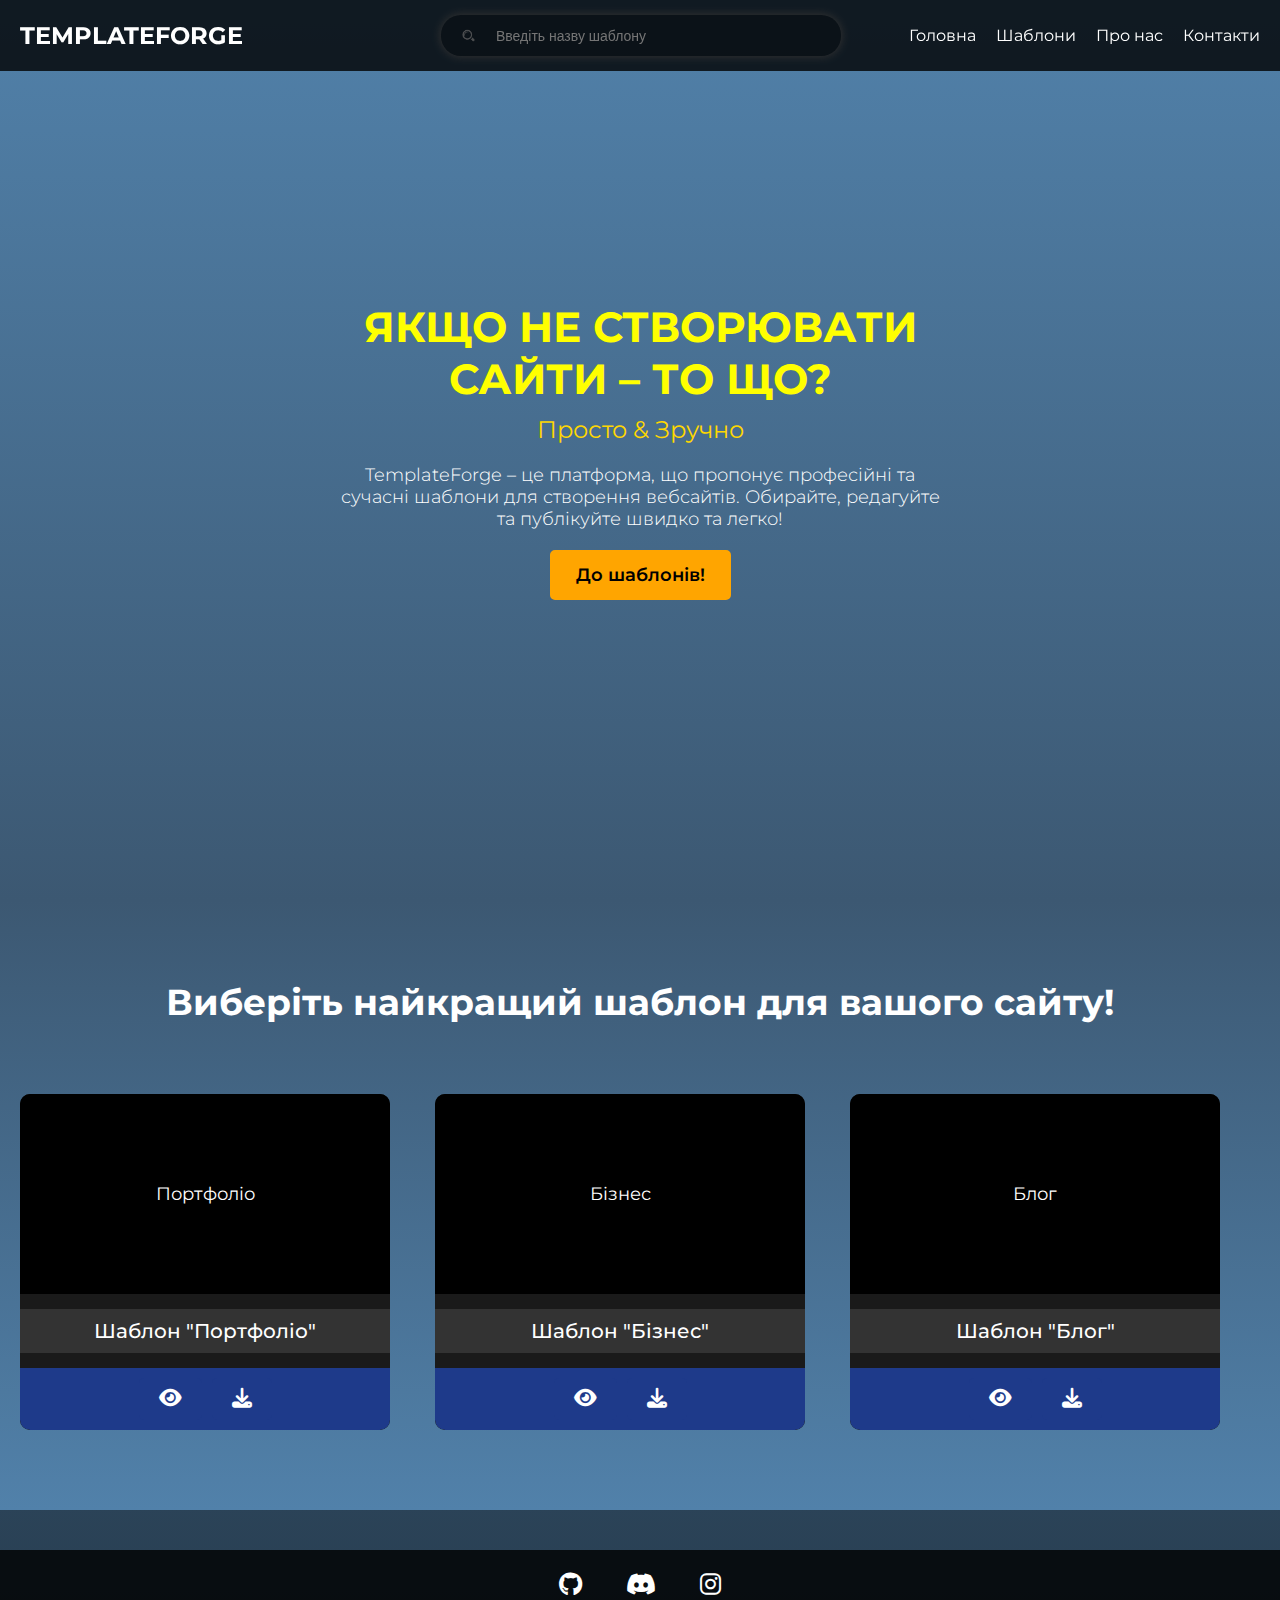
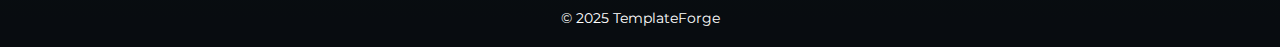
==== commit 29791676: "Merge branch 'main' into bodya_branch" ====
--- a/index.html
+++ b/index.html
@@ -6,7 +6,6 @@
     <title>TemplateForge</title>
     <link rel="stylesheet" href="style.css">
     <link href="https://fonts.googleapis.com/css2?family=Montserrat:wght@300;400;600;700&display=swap" rel="stylesheet">
-   
     <link rel="stylesheet" href="https://cdnjs.cloudflare.com/ajax/libs/font-awesome/6.5.1/css/all.min.css">
 </head>
 <body>
@@ -26,7 +25,6 @@
         </nav>
     </header>
 
-   
     <div class="hero" id="home">
         <div class="content">
             <h1>Якщо не створювати сайти – то що?</h1>
@@ -35,94 +33,44 @@
                 TemplateForge – це платформа, що пропонує професійні та сучасні шаблони для створення вебсайтів. 
                 Обирайте, редагуйте та публікуйте швидко та легко!
             </p>
-            <a href="#templates" class="button" id="to-templates-btn">До шаблонів!</a>
+            <a href="#templates" class="button" id="toTemplatesBtn">До шаблонів!</a>
         </div>
     </div>
 
-  
     <section class="templates-section" id="templates">
         <h2>Виберіть найкращий шаблон для вашого сайту!</h2>
         <div class="templates-grid">
-            
             <div class="template-card">
-                <div class="template-image">Шаблон</div>
-                <h3>Шаблон1</h3>
+                <div class="template-image">Портфоліо</div>
+                <h3>Шаблон "Портфоліо"</h3>
                 <div class="template-buttons">
-                    <a href="template-preview.html" class="preview-btn"><i class="fas fa-eye"></i></a>
-                    <a href="#" class="download-btn" onclick="alert('Завантаження розпочато!')"><i class="fas fa-download"></i></a>
+                    <a href="template-portfolio.html" class="preview-btn"><i class="fas fa-eye"></i></a>
+                    <a href="template-portfolio.html" class="download-btn" download><i class="fas fa-download"></i></a>
                 </div>
             </div>
-           
             <div class="template-card">
-                <div class="template-image">Шаблон</div>
-                <h3>Шаблон2</h3>
+                <div class="template-image">Бізнес</div>
+                <h3>Шаблон "Бізнес"</h3>
                 <div class="template-buttons">
-                    <a href="template-preview.html" class="preview-btn"><i class="fas fa-eye"></i></a>
-                    <a href="#" class="download-btn" onclick="alert('Завантаження розпочато!')"><i class="fas fa-download"></i></a>
+                    <a href="template-business.html" class="preview-btn"><i class="fas fa-eye"></i></a>
+                    <a href="template-business.html" class="download-btn" download><i class="fas fa-download"></i></a>
                 </div>
             </div>
-            
             <div class="template-card">
-                <div class="template-image">Шаблон</div>
-                <h3>Шаблон3</h3>
+                <div class="template-image">Блог</div>
+                <h3>Шаблон "Блог"</h3>
                 <div class="template-buttons">
-                    <a href="template-preview.html" class="preview-btn"><i class="fas fa-eye"></i></a>
-                    <a href="#" class="download-btn" onclick="alert('Завантаження розпочато!')"><i class="fas fa-download"></i></a>
-                </div>
-            </div>
-            
-            <div class="template-card">
-                <div class="template-image">Шаблон</div>
-                <h3>Назва шаблону</h3>
-                <div class="template-buttons">
-                    <a href="template-preview.html" class="preview-btn"><i class="fas fa-eye"></i></a>
-                    <a href="#" class="download-btn" onclick="alert('Завантаження розпочато!')"><i class="fas fa-download"></i></a>
-                </div>
-            </div>
-
-            <div class="template-card">
-                <div class="template-image">Шаблон</div>
-                <h3>Назва шаблону</h3>
-                <div class="template-buttons">
-                    <a href="template-preview.html" class="preview-btn"><i class="fas fa-eye"></i></a>
-                    <a href="#" class="download-btn" onclick="alert('Завантаження розпочато!')"><i class="fas fa-download"></i></a>
-                </div>
-            </div>
-
-            <div class="template-card">
-                <div class="template-image">Шаблон</div>
-                <h3>Назва шаблону</h3>
-                <div class="template-buttons">
-                    <a href="template-preview.html" class="preview-btn"><i class="fas fa-eye"></i></a>
-                    <a href="#" class="download-btn" onclick="alert('Завантаження розпочато!')"><i class="fas fa-download"></i></a>
-                </div>
-            </div>
-            
-            <div class="template-card">
-                <div class="template-image">Шаблон</div>
-                <h3>Назва шаблону</h3>
-                <div class="template-buttons">
-                    <a href="template-preview.html" class="preview-btn"><i class="fas fa-eye"></i></a>
-                    <a href="#" class="download-btn" onclick="alert('Завантаження розпочато!')"><i class="fas fa-download"></i></a>
-                </div>
-            </div>
-           
-            <div class="template-card">
-                <div class="template-image">Шаблон</div>
-                <h3>Назва шаблону</h3>
-                <div class="template-buttons">
-                    <a href="template-preview.html" class="preview-btn"><i class="fas fa-eye"></i></a>
-                    <a href="#" class="download-btn" onclick="alert('Завантаження розпочато!')"><i class="fas fa-download"></i></a>
+                    <a href="template-blog.html" class="preview-btn"><i class="fas fa-eye"></i></a>
+                    <a href="template-blog.html" class="download-btn" download><i class="fas fa-download"></i></a>
                 </div>
             </div>
         </div>
     </section>
 
-  
     <footer>
         <div class="social-links">
             <a href="https://github.com/cureddd" target="_blank"><i class="fab fa-github"></i></a>
-            <a href="https://discordapp.com/users/cureddd" target="_blank"><i class="fab fa-discord"></i></a>
+            <a href="https://discordapp.com/users/460367770975076352" target="_blank"><i class="fab fa-discord"></i></a>
             <a href="https://www.instagram.com/zxcureddd/#" target="_blank"><i class="fab fa-instagram"></i></a>
         </div>
         <p>© 2025 TemplateForge</p>
--- a/style.css
+++ b/style.css
@@ -1,3 +1,4 @@
+
 * {
     margin: 0;
     padding: 0;
@@ -18,7 +19,6 @@
     overflow-x: hidden;
 }
 
-
 .navbar {
     position: fixed;
     top: 0;
@@ -84,7 +84,6 @@
     color: #FFA500;
 }
 
-
 .hero {
     width: 100%;
     height: 100vh;
@@ -145,12 +144,10 @@
     transform: scale(0.98);
 }
 
-
 @keyframes fadeIn {
     0% { opacity: 0; transform: translateY(20px); }
     100% { opacity: 1; transform: translateY(0); }
 }
-
 
 .templates-section {
     background: linear-gradient(to top, #5181aa, #3c5872);
@@ -159,8 +156,8 @@
 }
 
 .templates-section h2 {
-    padding-top:40px; 
-    padding-bottom:30px;
+    padding-top: 40px;
+    padding-bottom: 30px;
     font-size: 36px;
     font-weight: 700;
     color: white;
@@ -212,14 +209,14 @@
     justify-content: center;
     gap: 10px;
     padding: 10px;
-    background: #4a90e2;
+    background: #1E3A8A; /* Тёмно-синий */
     border-radius: 0 0 10px 10px;
 }
 
 .preview-btn, .download-btn {
     display: inline-block;
     padding: 10px 20px;
-    background: #4a90e2;
+    background: #1E3A8A; /* Тёмно-синий */
     color: white;
     text-decoration: none;
     font-size: 18px;
@@ -232,9 +229,8 @@
 }
 
 .preview-btn:hover, .download-btn:hover {
-    background: #357abd;
-}
-
+    background: #3B82F6; /* Светлее синий для ховер-эффекта */
+}
 
 footer {
     text-align: center;
@@ -251,16 +247,16 @@
 .social-links a {
     color: white;
     font-size: 24px;
-    margin: 0 20px; 
+    margin: 0 20px;
     text-decoration: none;
     transition: color 0.3s, transform 0.3s;
 }
 
 .social-links a:hover {
     color: #FFA500;
-    transform: scale(1.2); /
+    transform: scale(1.2);
 }
 
 footer p {
     font-size: 14px;
-}+}
